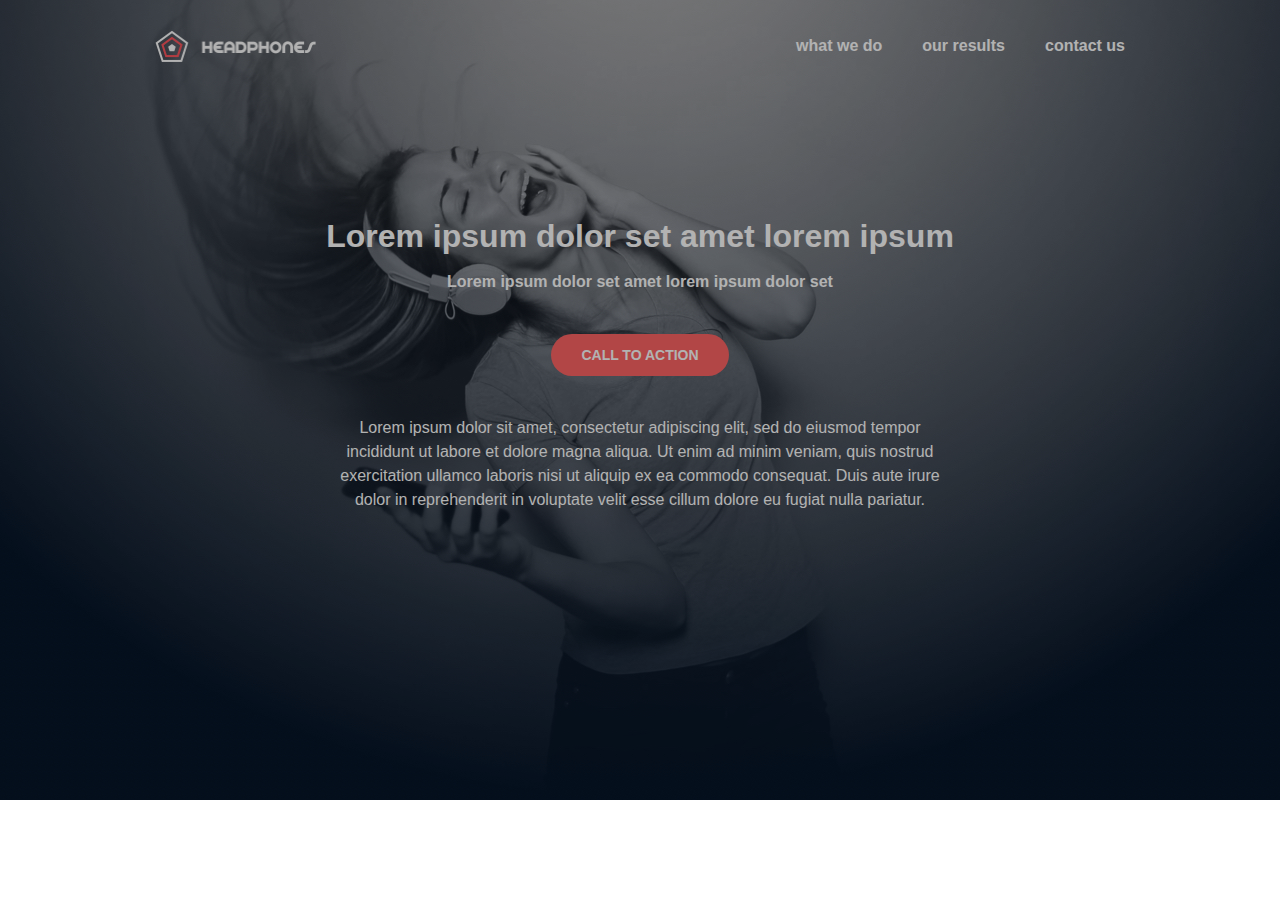
==== headphones/0-index.html @ b348c312 "Header" ====
<!DOCTYPE html>
<html lang="en">
<head>
    <meta charset="UTF-8">
    <meta name="viewport" content="width=device-width, initial-scale=1.0">
    <title>Headphones</title>
    <link rel="stylesheet" href="0-styles.css">
</head>
<body>
    <header class="header">
        <div class="container">
            <nav class="nav">
                <img src="./assets/logo_headphones.png" alt="Headphones logo" class="logo">
                <div class="nav-links">
                    <a href="#" class="nav-link">what we do</a>
                    <a href="#" class="nav-link">our results</a>
                    <a href="#" class="nav-link">contact us</a>
                </div>
                <button class="menu-toggle">
                    <span></span>
                    <span></span>
                    <span></span>
                </button>
            </nav>
            <div class="hero">
                <h1>Lorem ipsum dolor set amet lorem ipsum</h1>
                <h2>Lorem ipsum dolor set amet lorem ipsum dolor set</h2>
                <button class="cta-button">CALL TO ACTION</button>
                <p>Lorem ipsum dolor sit amet, consectetur adipiscing elit, sed do eiusmod tempor incididunt ut labore et dolore magna aliqua. Ut enim ad minim veniam, quis nostrud exercitation ullamco laboris nisi ut aliquip ex ea commodo consequat. Duis aute irure dolor in reprehenderit in voluptate velit esse cillum dolore eu fugiat nulla pariatur.</p>
            </div>
        </div>
    </header>
</body>
</html>
---- headphones/0-styles.css ----
/* Reset and base styles */
*, *::before, *::after {
    box-sizing: border-box;
    margin: 0;
    padding: 0;
}

:root {
    --color-primary: #FF6565;
    --color-black: #071629;
    --color-white: #ffffff;
    --font-family: 'Source Sans Pro', sans-serif;
}

body {
    font-family: var(--font-family);
    font-size: 16px;
    line-height: 1.5;
    color: var(--color-white);
}

.container {
    max-width: 1000px;
    margin: 0 auto;
    padding: 0 15px;
}

/* Header styles */
.header {
    background-image: url('./assets/headphones_hero_1.jpg');
    background-size: cover;
    background-position: center;
    min-height: 800px;
    position: relative;
}

.header::before {
    content: '';
    position: absolute;
    top: 0;
    left: 0;
    right: 0;
    bottom: 0;
    background-color: rgba(0, 0, 0, 0.3);
}

.nav {
    display: flex;
    justify-content: space-between;
    align-items: center;
    padding-top: 30px;
}

.logo {
    width: 161px;
    height: 32px;
}

.nav-links {
    display: flex;
    gap: 40px;
}

.nav-link {
    color: var(--color-white);
    text-decoration: none;
    font-weight: 700;
    text-transform: lowercase;
}

.menu-toggle {
    display: none;
}

.hero {
    text-align: center;
    padding-top: 150px;
}

.hero h1 {
    font-size: 32px;
    font-weight: 700;
    margin-bottom: 10px;
}

.hero h2 {
    font-size: 16px;
    font-weight: 700;
    margin-bottom: 40px;
}

.cta-button {
    background-color: var(--color-primary);
    color: var(--color-white);
    border: none;
    border-radius: 22px;
    padding: 13px 30px;
    font-size: 14px;
    font-weight: 700;
    cursor: pointer;
    transition: opacity 0.3s ease;
}

.cta-button:hover {
    opacity: 0.9;
}

.hero p {
    max-width: 630px;
    margin: 40px auto 0;
}

/* Mobile styles */
@media (max-width: 480px) {
    .nav-links {
        display: none;
    }

    .menu-toggle {
        display: block;
        background: none;
        border: none;
        cursor: pointer;
    }

    .menu-toggle span {
        display: block;
        width: 18px;
        height: 2px;
        background-color: var(--color-white);
        margin: 4px 0;
    }

    .hero {
        padding-top: 120px;
    }

    .hero h1 {
        font-size: 28px;
    }

    .hero h2 {
        font-size: 14px;
    }
}
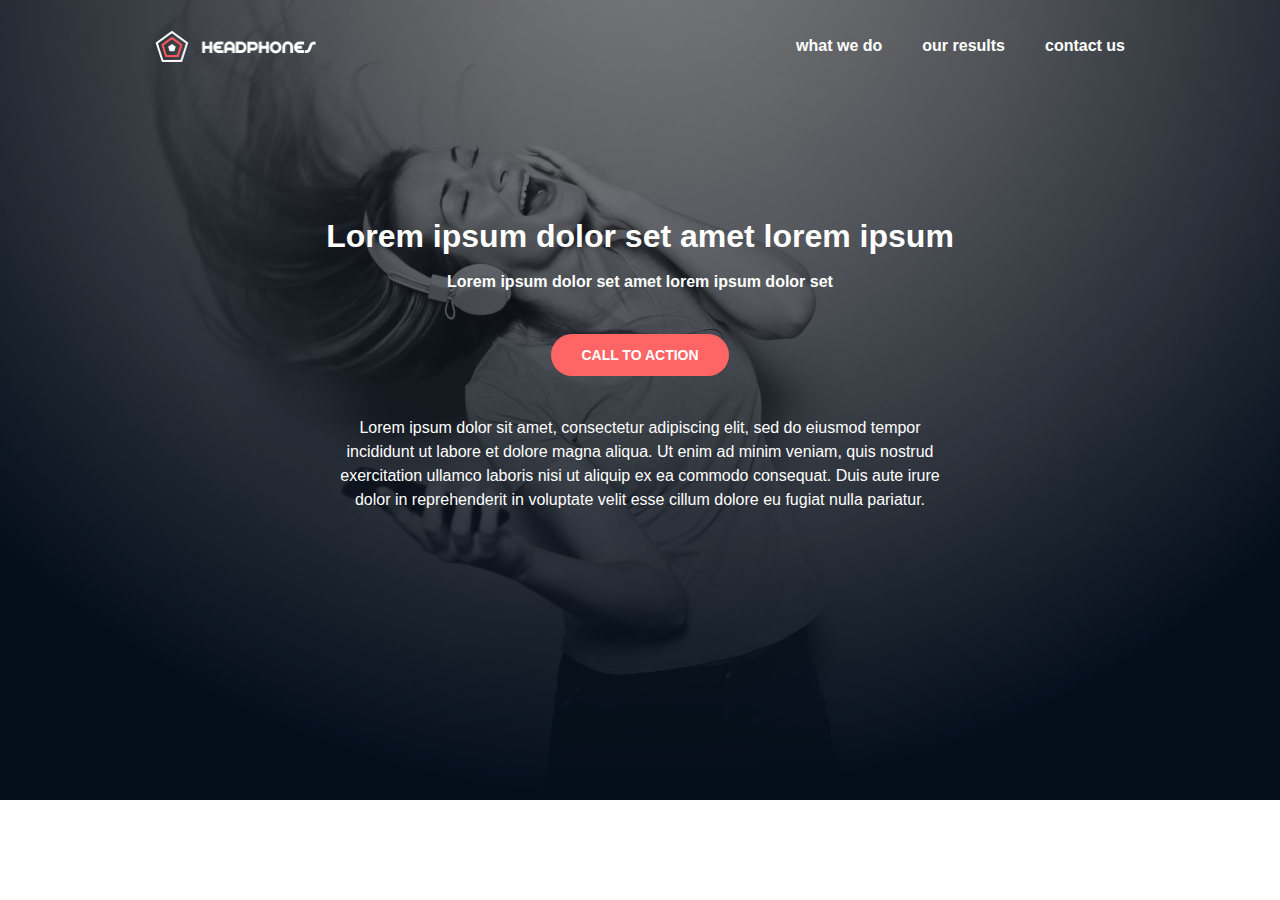
==== commit 0176be3d: "Fixing some issues in the header" ====
--- a/headphones/0-index.html
+++ b/headphones/0-index.html
@@ -12,9 +12,9 @@
             <nav class="nav">
                 <img src="./assets/logo_headphones.png" alt="Headphones logo" class="logo">
                 <div class="nav-links">
-                    <a href="#" class="nav-link">what we do</a>
-                    <a href="#" class="nav-link">our results</a>
-                    <a href="#" class="nav-link">contact us</a>
+                    <a href="#what-we-do" class="nav-link">what we do</a>
+                    <a href="#our-results" class="nav-link">our results</a>
+                    <a href="#contact-us" class="nav-link">contact us</a>
                 </div>
                 <button class="menu-toggle">
                     <span></span>
--- a/headphones/0-styles.css
+++ b/headphones/0-styles.css
@@ -49,6 +49,8 @@
     justify-content: space-between;
     align-items: center;
     padding-top: 30px;
+    position: relative;
+    z-index: 1;
 }
 
 .logo {
@@ -66,6 +68,11 @@
     text-decoration: none;
     font-weight: 700;
     text-transform: lowercase;
+    transition: color 0.3s ease;
+}
+
+.nav-link:hover, .nav-link:focus {
+    color: var(--color-primary);
 }
 
 .menu-toggle {
@@ -75,6 +82,8 @@
 .hero {
     text-align: center;
     padding-top: 150px;
+    position: relative;
+    z-index: 1;
 }
 
 .hero h1 {
@@ -101,13 +110,14 @@
     transition: opacity 0.3s ease;
 }
 
-.cta-button:hover {
+.cta-button:hover, .cta-button:focus {
     opacity: 0.9;
 }
 
 .hero p {
     max-width: 630px;
     margin: 40px auto 0;
+    user-select: text;
 }
 
 /* Mobile styles */
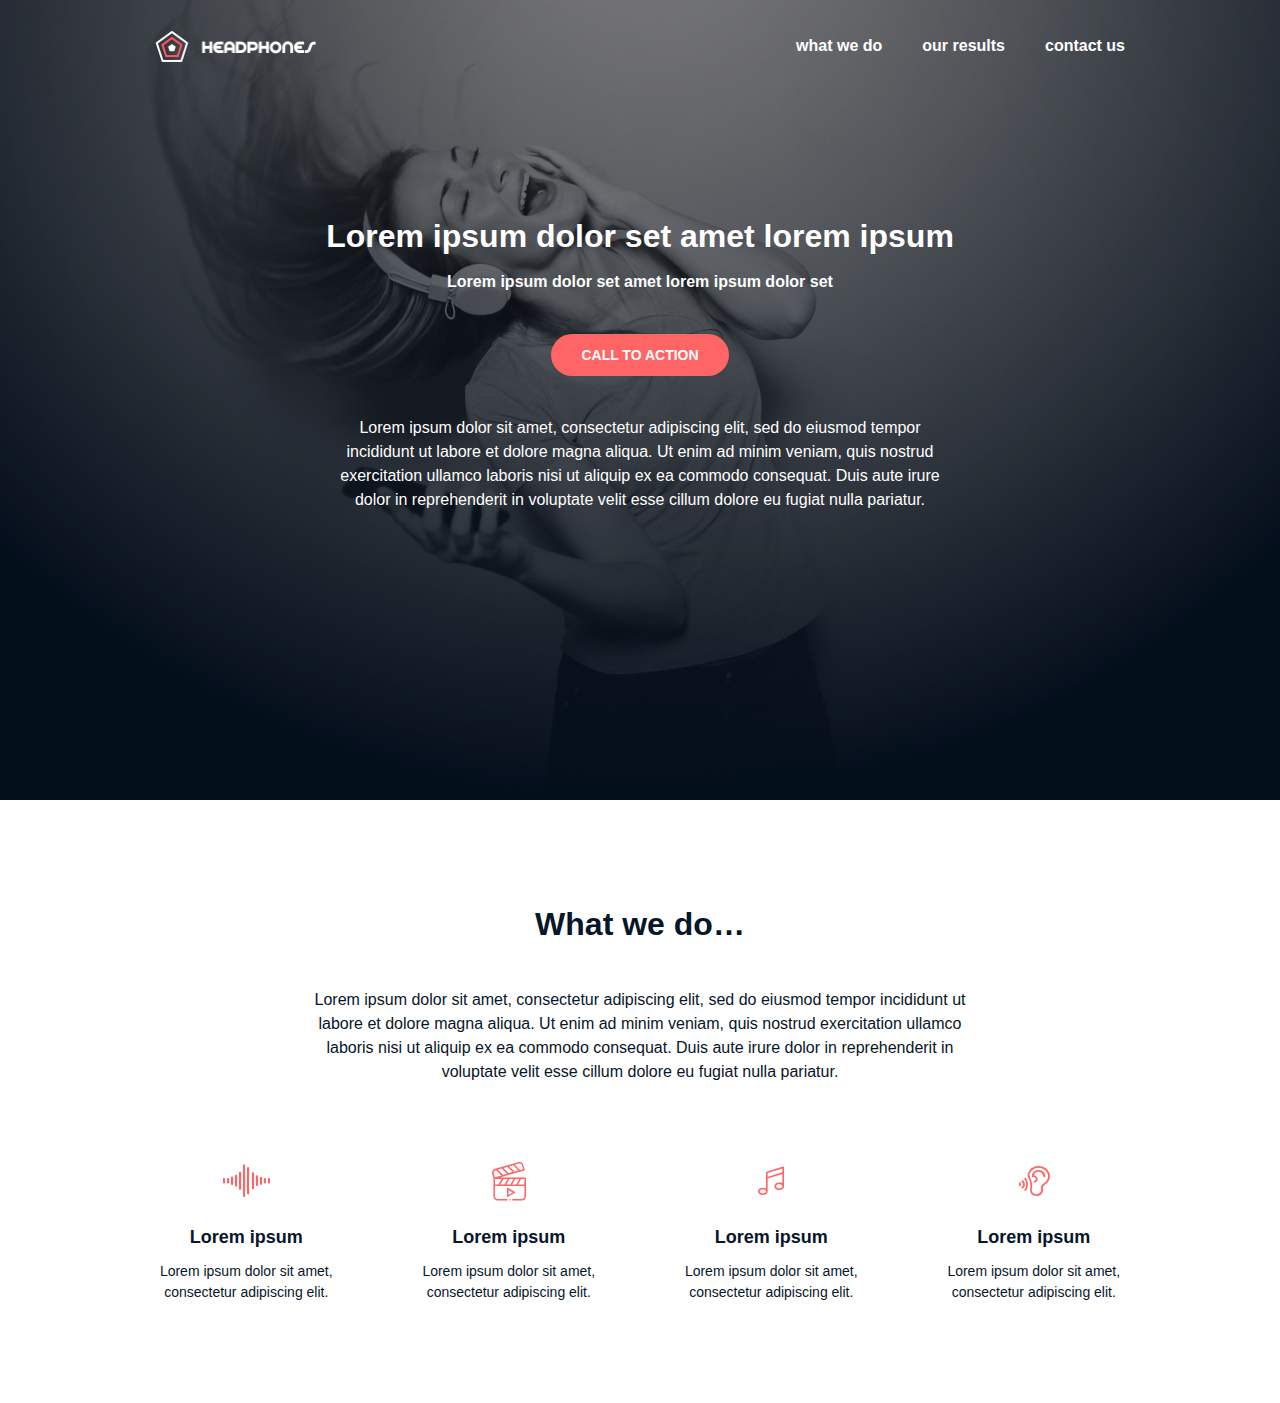
==== commit 32ab78f0: "more styling for the what we do section" ====
--- a/headphones/0-index.html
+++ b/headphones/0-index.html
@@ -30,5 +30,34 @@
             </div>
         </div>
     </header>
+    <main>
+        <section class="what-we-do">
+            <div class="container">
+                <h2 class="section-title">What we do…</h2>
+                <p class="section-description">
+                    Lorem ipsum dolor sit amet, consectetur adipiscing elit, sed do eiusmod tempor incididunt ut labore et dolore magna aliqua. Ut enim ad minim veniam, quis nostrud exercitation ullamco laboris nisi ut aliquip ex ea commodo consequat. Duis aute irure dolor in reprehenderit in voluptate velit esse cillum dolore eu fugiat nulla pariatur.
+                </p>
+                <div class="services-grid">
+                    <div class="service-item" data-icon="&#xe90e;">
+                        <h3>Lorem ipsum</h3>
+                        <p>Lorem ipsum dolor sit amet, consectetur adipiscing elit.</p>
+                    </div>
+                    <div class="service-item" data-icon="&#xe910;">
+                        <h3>Lorem ipsum</h3>
+                        <p>Lorem ipsum dolor sit amet, consectetur adipiscing elit.</p>
+                    </div>
+                    <div class="service-item" data-icon="&#xe90d;">
+                        <h3>Lorem ipsum</h3>
+                        <p>Lorem ipsum dolor sit amet, consectetur adipiscing elit.</p>
+                    </div>
+                    <div class="service-item" data-icon="&#xe909;">
+                        <h3>Lorem ipsum</h3>
+                        <p>Lorem ipsum dolor sit amet, consectetur adipiscing elit.</p>
+                    </div>
+                </div>
+            </div>
+        </section>
+    </main>
+    
 </body>
 </html>--- a/headphones/0-styles.css
+++ b/headphones/0-styles.css
@@ -152,4 +152,136 @@
     .hero h2 {
         font-size: 14px;
     }
-}+}
+
+/* What we do section */
+.what-we-do {
+    padding: 100px 0;
+    color: var(--color-black);
+}
+
+.section-title {
+    font-size: 32px;
+    font-weight: 700;
+    text-align: center;
+    margin-bottom: 40px;
+}
+
+.section-description {
+    max-width: 680px;
+    margin: 0 auto 60px;
+    text-align: center;
+}
+
+.services-grid {
+    display: flex;
+    flex-wrap: wrap;
+    justify-content: center;
+    gap: 80px;
+}
+
+.service-item {
+    flex-basis: calc(25% - 60px);
+    text-align: center;
+}
+
+.service-item i {
+    display: block;
+    font-size: 100px;
+    color: var(--color-primary);
+    margin: 0 auto 20px;
+}
+
+.service-item h3 {
+    font-size: 18px;
+    font-weight: 700;
+    margin: 20px 0 10px;
+}
+
+.service-item p {
+    font-size: 14px;
+}
+
+/* What we do section */
+
+@font-face {
+    font-family: 'holberton_school-icon';
+    src: url('./assets/holberton_school-icon/fonts/holberton_school-icon.woff') format('woff2'),
+         url('./assets/holberton_school-icon/fonts/holberton_school-icon.woff') format('woff');
+    font-weight: normal;
+    font-style: normal;
+}
+
+.what-we-do {
+    padding: 100px 0;
+    color: var(--color-black);
+}
+
+.section-title {
+    font-size: 32px;
+    font-weight: 700;
+    text-align: center;
+    margin-bottom: 40px;
+}
+
+.section-description {
+    max-width: 680px;
+    margin: 0 auto 60px;
+    text-align: center;
+}
+
+.services-grid {
+    display: flex;
+    flex-wrap: wrap;
+    justify-content: center;
+    gap: 80px;
+}
+
+.service-item {
+    flex-basis: calc(25% - 60px);
+    text-align: center;
+    position: relative; /* Added to position icons */
+    padding-top: 60px; /* Adjust for icon space */
+}
+
+.service-item::before {
+    content: attr(data-icon); /* Using data-icon attribute */
+    font-family: "holberton_school-icon"; /* Replace with your actual font family */
+    font-size: 50px; /* Adjust size as needed */
+    color: var(--color-primary);
+    position: absolute;
+    top: 0;
+    left: 50%;
+    transform: translateX(-50%);
+}
+
+.service-item h3 {
+    font-size: 18px;
+    font-weight: 700;
+    margin: 20px 0 10px;
+}
+
+.service-item p {
+    font-size: 14px;
+}
+
+/* Responsive styles */
+@media (max-width: 768px) {
+    .service-item {
+        flex-basis: calc(50% - 40px);
+    }
+}
+
+@media (max-width: 480px) {
+    .what-we-do {
+        padding: 50px 0;
+    }
+
+    .section-title {
+        font-size: 28px;
+    }
+
+    .service-item {
+        flex-basis: 100%;
+    }
+}
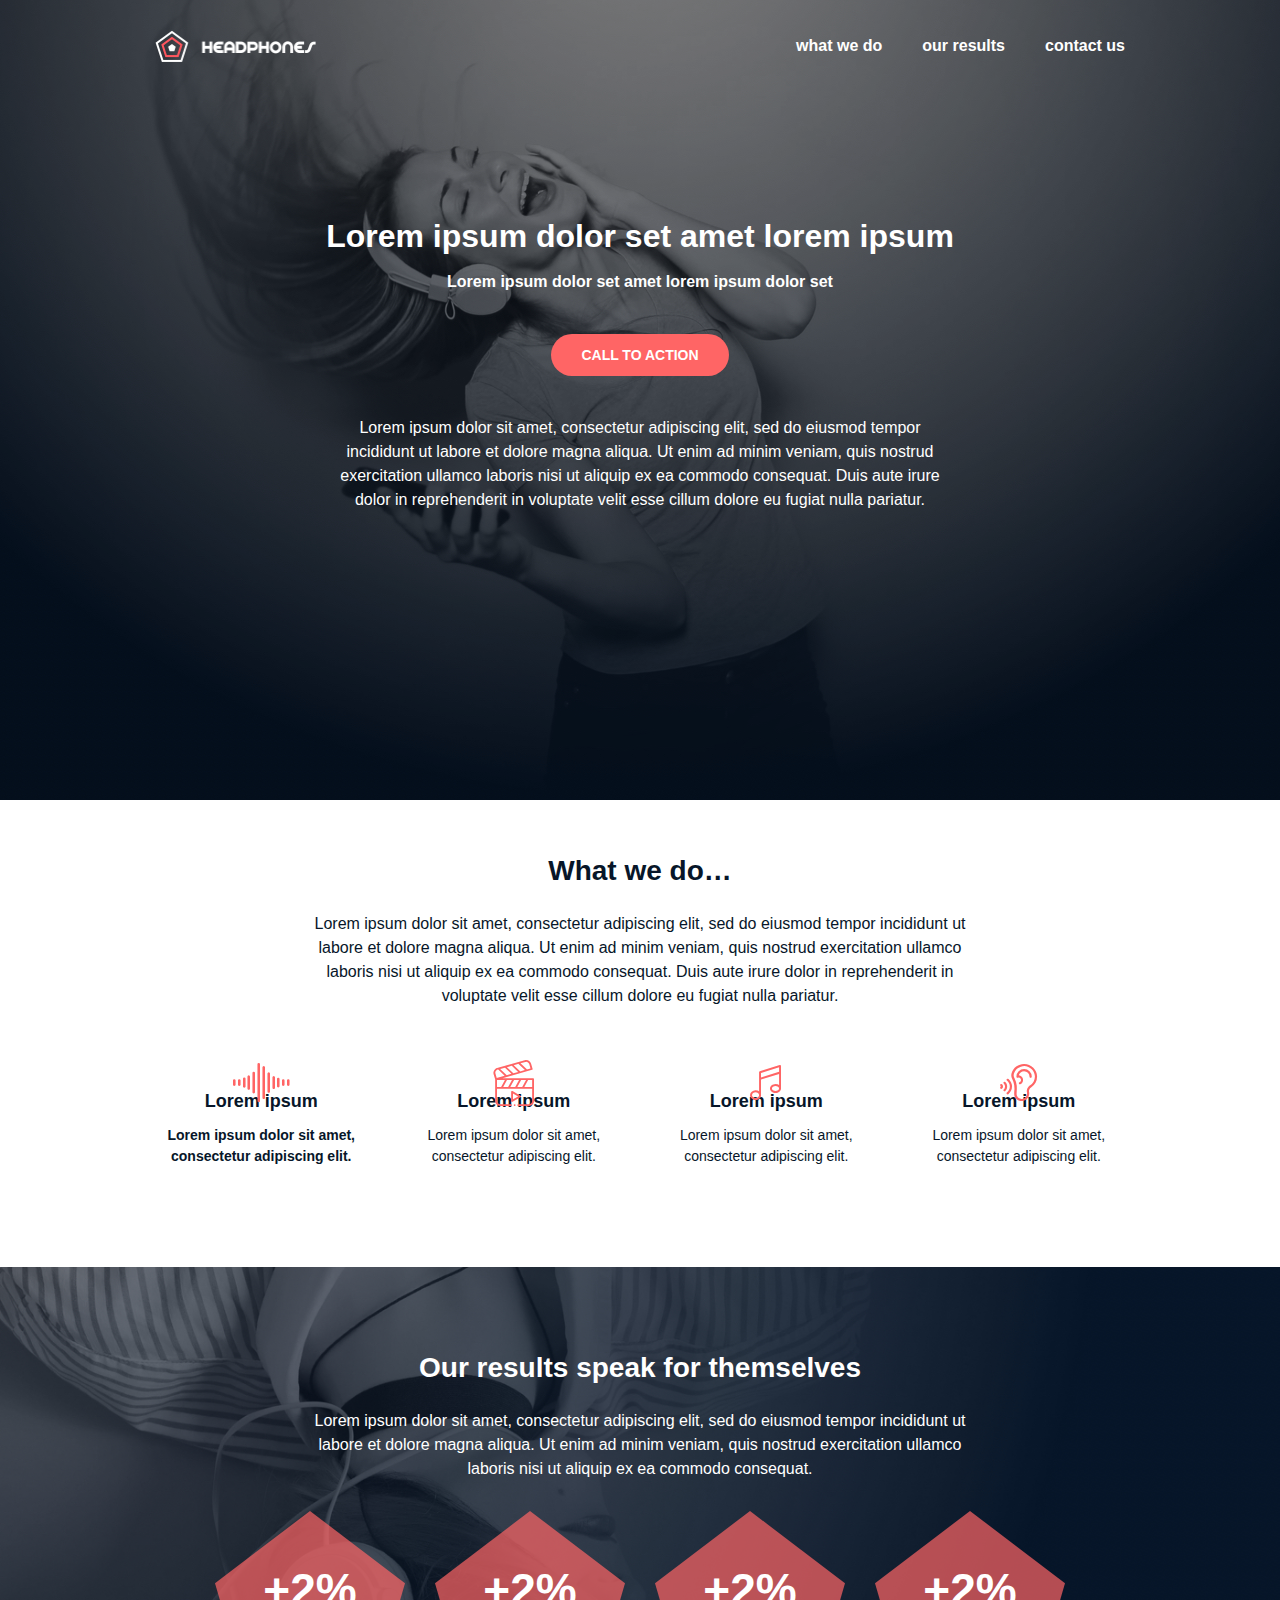
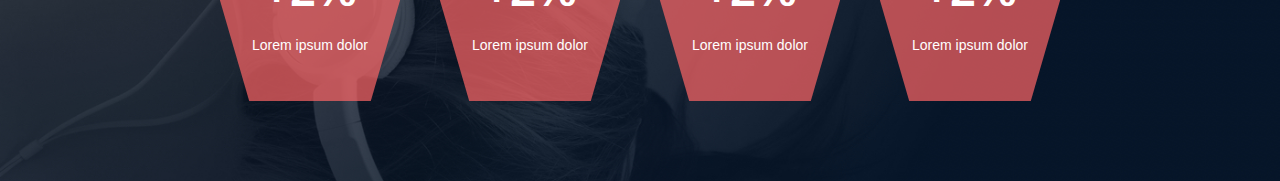
==== commit 964cf003: "adding and styling the our result section" ====
--- a/headphones/0-index.html
+++ b/headphones/0-index.html
@@ -30,6 +30,15 @@
             </div>
         </div>
     </header>
+    <!DOCTYPE html>
+<html lang="en">
+<head>
+    <meta charset="UTF-8">
+    <meta name="viewport" content="width=device-width, initial-scale=1.0">
+    <title>What We Do</title>
+    <link rel="stylesheet" href="1-styles.css">
+</head>
+<body>
     <main>
         <section class="what-we-do">
             <div class="container">
@@ -39,7 +48,7 @@
                 </p>
                 <div class="services-grid">
                     <div class="service-item" data-icon="&#xe90e;">
-                        <h3>Lorem ipsum</h3>
+                        <h3>Lorem ipsum</ha3>
                         <p>Lorem ipsum dolor sit amet, consectetur adipiscing elit.</p>
                     </div>
                     <div class="service-item" data-icon="&#xe910;">
@@ -57,7 +66,33 @@
                 </div>
             </div>
         </section>
+        <section class="our-results">
+            <div class="container">
+              <h2 class="section-title">Our results speak for themselves</h2>
+              <p class="section-description">
+                Lorem ipsum dolor sit amet, consectetur adipiscing elit, sed do eiusmod tempor incididunt ut labore et dolore magna aliqua. Ut enim ad minim veniam, quis nostrud exercitation ullamco laboris nisi ut aliquip ex ea commodo consequat.
+              </p>
+              <div class="results-grid">
+                <div class="result-item">
+                  <span class="result-percentage">+2%</span>
+                  <p>Lorem ipsum dolor</p>
+                </div>
+                <div class="result-item">
+                  <span class="result-percentage">+2%</span>
+                  <p>Lorem ipsum dolor</p>
+                </div>
+                <div class="result-item">
+                  <span class="result-percentage">+2%</span>
+                  <p>Lorem ipsum dolor</p>
+                </div>
+                <div class="result-item">
+                  <span class="result-percentage">+2%</span>
+                  <p>Lorem ipsum dolor</p>
+                </div>
+              </div>
+            </div>
+          </section>
     </main>
-    
+</body>
 </body>
 </html>--- a/headphones/0-styles.css
+++ b/headphones/0-styles.css
@@ -213,20 +213,20 @@
 }
 
 .what-we-do {
-    padding: 100px 0;
+    padding: 50px 0; /* Compacted padding */
     color: var(--color-black);
 }
 
 .section-title {
-    font-size: 32px;
-    font-weight: 700;
-    text-align: center;
-    margin-bottom: 40px;
+    font-size: 28px; /* Compacted font size */
+    font-weight: 700;
+    text-align: center;
+    margin-bottom: 20px; /* Compacted margin */
 }
 
 .section-description {
     max-width: 680px;
-    margin: 0 auto 60px;
+    margin: 0 auto 30px; /* Compacted margin */
     text-align: center;
 }
 
@@ -234,23 +234,24 @@
     display: flex;
     flex-wrap: wrap;
     justify-content: center;
-    gap: 80px;
+    gap: 40px; /* Compacted gap */
 }
 
 .service-item {
     flex-basis: calc(25% - 60px);
     text-align: center;
-    position: relative; /* Added to position icons */
-    padding-top: 60px; /* Adjust for icon space */
+    position: relative;
+    padding-top: 70px; /* Reduced from 100px */
+    margin-bottom: 40px;
 }
 
 .service-item::before {
-    content: attr(data-icon); /* Using data-icon attribute */
-    font-family: "holberton_school-icon"; /* Replace with your actual font family */
-    font-size: 50px; /* Adjust size as needed */
-    color: var(--color-primary);
+    content: attr(data-icon);
+    font-family: "holberton_school-icon";
+    font-size: 70px; /* Increased from 50px */
+    color: #FF6565;
     position: absolute;
-    top: 0;
+    top: -20px; /* Changed from 0 */
     left: 50%;
     transform: translateX(-50%);
 }
@@ -258,30 +259,73 @@
 .service-item h3 {
     font-size: 18px;
     font-weight: 700;
-    margin: 20px 0 10px;
+    margin: 0 0 10px;
+    margin-top: 30px; /* Increased from 20px */
 }
 
 .service-item p {
     font-size: 14px;
+    margin: 0; /* Reset margin for better spacing */
+    margin-top: 10px; /* Adjusted margin-top for spacing */
 }
 
 /* Responsive styles */
 @media (max-width: 768px) {
     .service-item {
-        flex-basis: calc(50% - 40px);
+        flex-basis: calc(50% - 20px); /* Compacted basis */
     }
 }
 
 @media (max-width: 480px) {
     .what-we-do {
-        padding: 50px 0;
-    }
-
-    .section-title {
-        font-size: 28px;
-    }
-
-    .service-item {
-        flex-basis: 100%;
-    }
-}
+        padding: 30px 0; /* Compacted padding */
+    }
+    }
+/*our result section*/
+.our-results {
+    background-color: #071629;
+    background-image: url('./assets/headphones_hero_2.jpg');
+    background-size: cover;
+    color: white;
+    padding: 80px 0;
+  }
+  
+  .section-title {
+    text-align: center;
+    font-size: 32px;
+    margin-bottom: 40px;
+  }
+  
+  .section-description {
+    text-align: center;
+    max-width: 600px;
+    margin: 0 auto 60px;
+  }
+  
+  .results-grid {
+    display: flex;
+    justify-content: center;
+    gap: 30px;
+  }
+  
+  .result-item {
+    width: 190px;
+    height: 190px;
+    background-color: rgba(255, 101, 101, 0.7);
+    clip-path: polygon(50% 0%, 100% 38%, 82% 100%, 18% 100%, 0% 38%);
+    display: flex;
+    flex-direction: column;
+    justify-content: center;
+    align-items: center;
+    text-align: center;
+  }
+  
+  .result-percentage {
+    font-size: 46px;
+    font-weight: bold;
+  }
+  
+  .result-item p {
+    font-size: 14px;
+    margin-top: 10px;
+  }--- a/headphones/1-styles.css
+++ b/headphones/1-styles.css
@@ -0,0 +1,85 @@
+/* What we do section */
+
+@font-face {
+    font-family: 'holberton_school-icon';
+    src: url('./assets/holberton_school-icon/fonts/holberton_school-icon.woff') format('woff2'),
+         url('./assets/holberton_school-icon/fonts/holberton_school-icon.woff') format('woff');
+    font-weight: normal;
+    font-style: normal;
+}
+
+.what-we-do {
+    padding: 50px 0; /* Compacted padding */
+    color: var(--color-black);
+}
+
+.section-title {
+    font-size: 28px; /* Compacted font size */
+    font-weight: 700;
+    text-align: center;
+    margin-bottom: 20px; /* Compacted margin */
+}
+
+.section-description {
+    max-width: 680px;
+    margin: 0 auto 30px; /* Compacted margin */
+    text-align: center;
+}
+
+.services-grid {
+    display: flex;
+    flex-wrap: wrap;
+    justify-content: center;
+    gap: 40px; /* Compacted gap */
+}
+
+.service-item {
+    flex-basis: calc(25% - 30px); /* Compacted basis */
+    text-align: center;
+    position: relative; /* Added to position icons */
+    padding-top: 30px; /* Adjusted padding for icon space */
+    margin-bottom: 40px; /* Space between items */
+}
+
+.service-item::before {
+    content: attr(data-icon); /* Using data-icon attribute */
+    font-family: "holberton_school-icon"; /* Replace with your actual font family */
+    font-size: 60px; /* Larger icon size */
+    color: #FF6565; /* Set icon color */
+    position: absolute;
+    top: 0;
+    left: 50%;
+    transform: translateX(-50%);
+}
+
+.service-item h3 {
+    font-size: 18px; /* Adjusted font size */
+    font-weight: 700;
+    margin-top: 20px; /* Space above title */
+}
+
+.service-item p {
+    font-size: 14px; /* Adjusted font size */
+    margin-top: 10px; /* Space above paragraph */
+}
+
+/* Responsive styles */
+@media (max-width: 768px) {
+    .service-item {
+        flex-basis: calc(50% - 20px); /* Compacted basis */
+    }
+}
+
+@media (max-width: 480px) {
+    .what-we-do {
+        padding: 30px 0; /* Compacted padding */
+    }
+
+    .section-title {
+        font-size: 24px; /* Compacted font size */
+    }
+
+    .service-item {
+        flex-basis: 100%;
+    }
+}
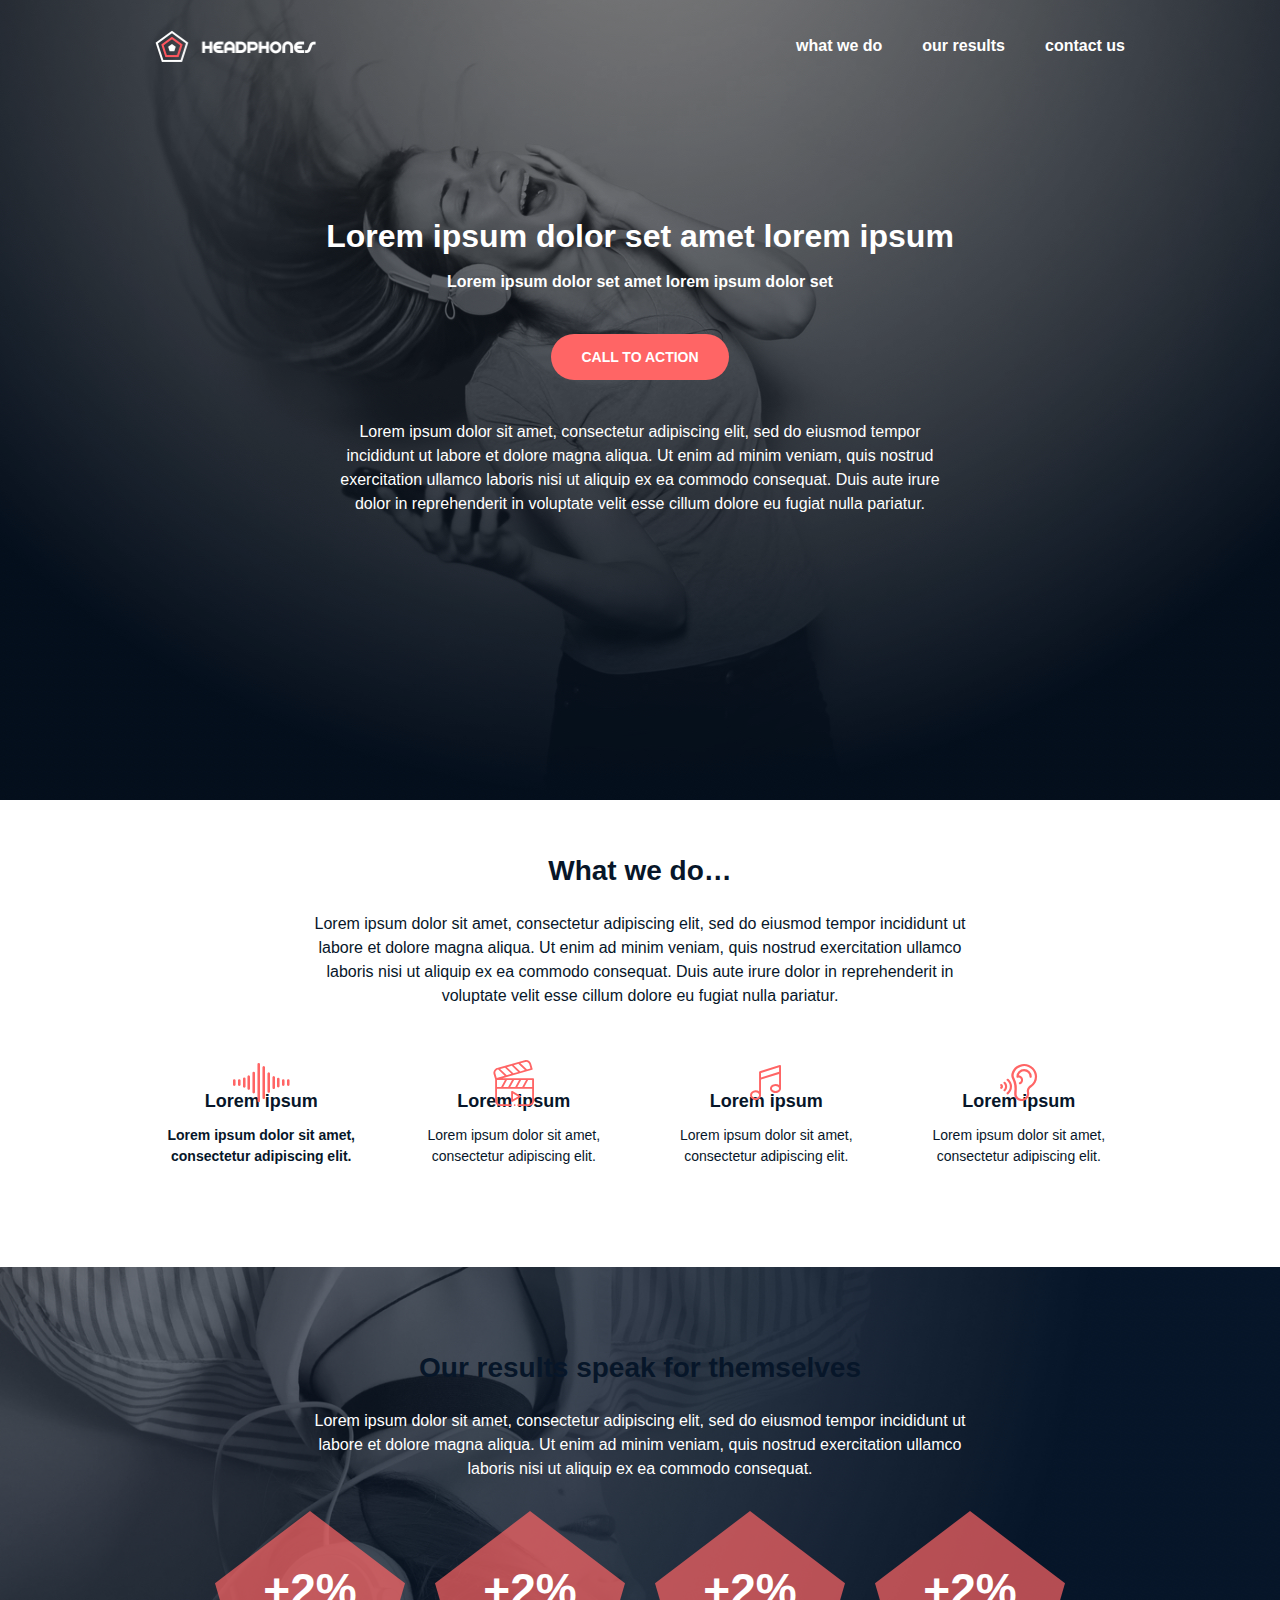
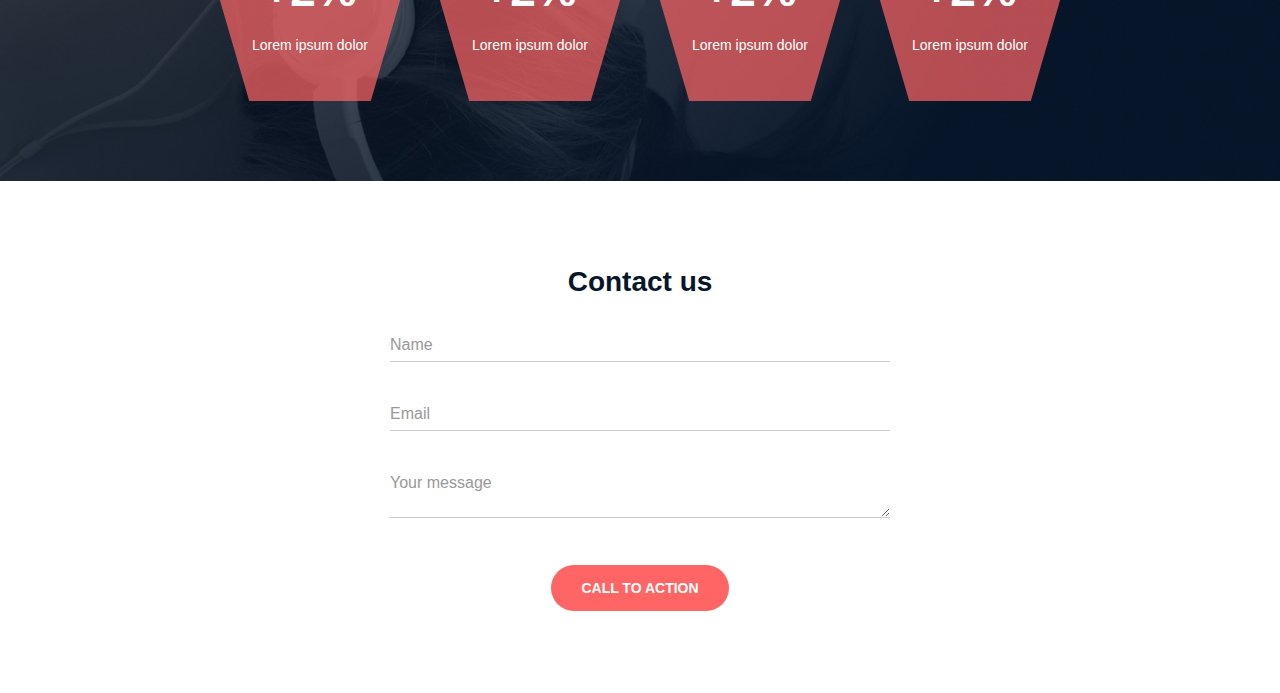
==== commit ace7f951: "adding and styling the contact section" ====
--- a/headphones/0-index.html
+++ b/headphones/0-index.html
@@ -92,6 +92,26 @@
               </div>
             </div>
           </section>
+          <section class="contact-us">
+            <div class="container">
+              <h2 class="section-title">Contact us</h2>
+              <form class="contact-form">
+                <div class="form-group">
+                  <input type="text" id="name" name="name" required>
+                  <label for="name">Name</label>
+                </div>
+                <div class="form-group">
+                  <input type="email" id="email" name="email" required>
+                  <label for="email">Email</label>
+                </div>
+                <div class="form-group">
+                  <textarea id="message" name="message" required></textarea>
+                  <label for="message">Your message</label>
+                </div>
+                <button type="submit" class="cta-button">CALL TO ACTION</button>
+              </form>
+            </div>
+          </section>
     </main>
 </body>
 </body>
--- a/headphones/0-styles.css
+++ b/headphones/0-styles.css
@@ -328,4 +328,81 @@
   .result-item p {
     font-size: 14px;
     margin-top: 10px;
+  }
+  /*contact us section*/
+  .contact-us {
+    padding: 80px 0;
+    background-color: #fff;
+  }
+  
+  .section-title {
+    text-align: center;
+    font-size: 32px;
+    margin-bottom: 50px;
+    color: #071629;
+  }
+  
+  .contact-form {
+    max-width: 500px;
+    margin: 0 auto;
+  }
+  
+  .form-group {
+    position: relative;
+    margin-bottom: 30px;
+  }
+  
+  .form-group input,
+  .form-group textarea {
+    width: 100%;
+    padding: 10px 0;
+    font-size: 16px;
+    border: none;
+    border-bottom: 1px solid #ccc;
+    outline: none;
+    background: transparent;
+  }
+  
+  .form-group label {
+    position: absolute;
+    top: 0;
+    left: 0;
+    padding: 10px 0;
+    font-size: 16px;
+    color: #999;
+    pointer-events: none;
+    transition: 0.5s;
+  }
+  
+  .form-group input:focus ~ label,
+  .form-group input:valid ~ label,
+  .form-group textarea:focus ~ label,
+  .form-group textarea:valid ~ label {
+    top: -20px;
+    font-size: 12px;
+    color: #FF6565;
+  }
+  
+  .form-group input:focus,
+  .form-group textarea:focus {
+    border-bottom: 2px solid #FF6565;
+  }
+  
+  .cta-button {
+    display: block;
+    margin: 40px auto 0;
+    padding: 15px 30px;
+    background-color: #FF6565;
+    color: #fff;
+    border: none;
+    border-radius: 25px;
+    font-size: 14px;
+    font-weight: bold;
+    text-transform: uppercase;
+    cursor: pointer;
+    transition: background-color 0.3s ease;
+  }
+  
+  .cta-button:hover {
+    background-color: #ff4f4f;
   }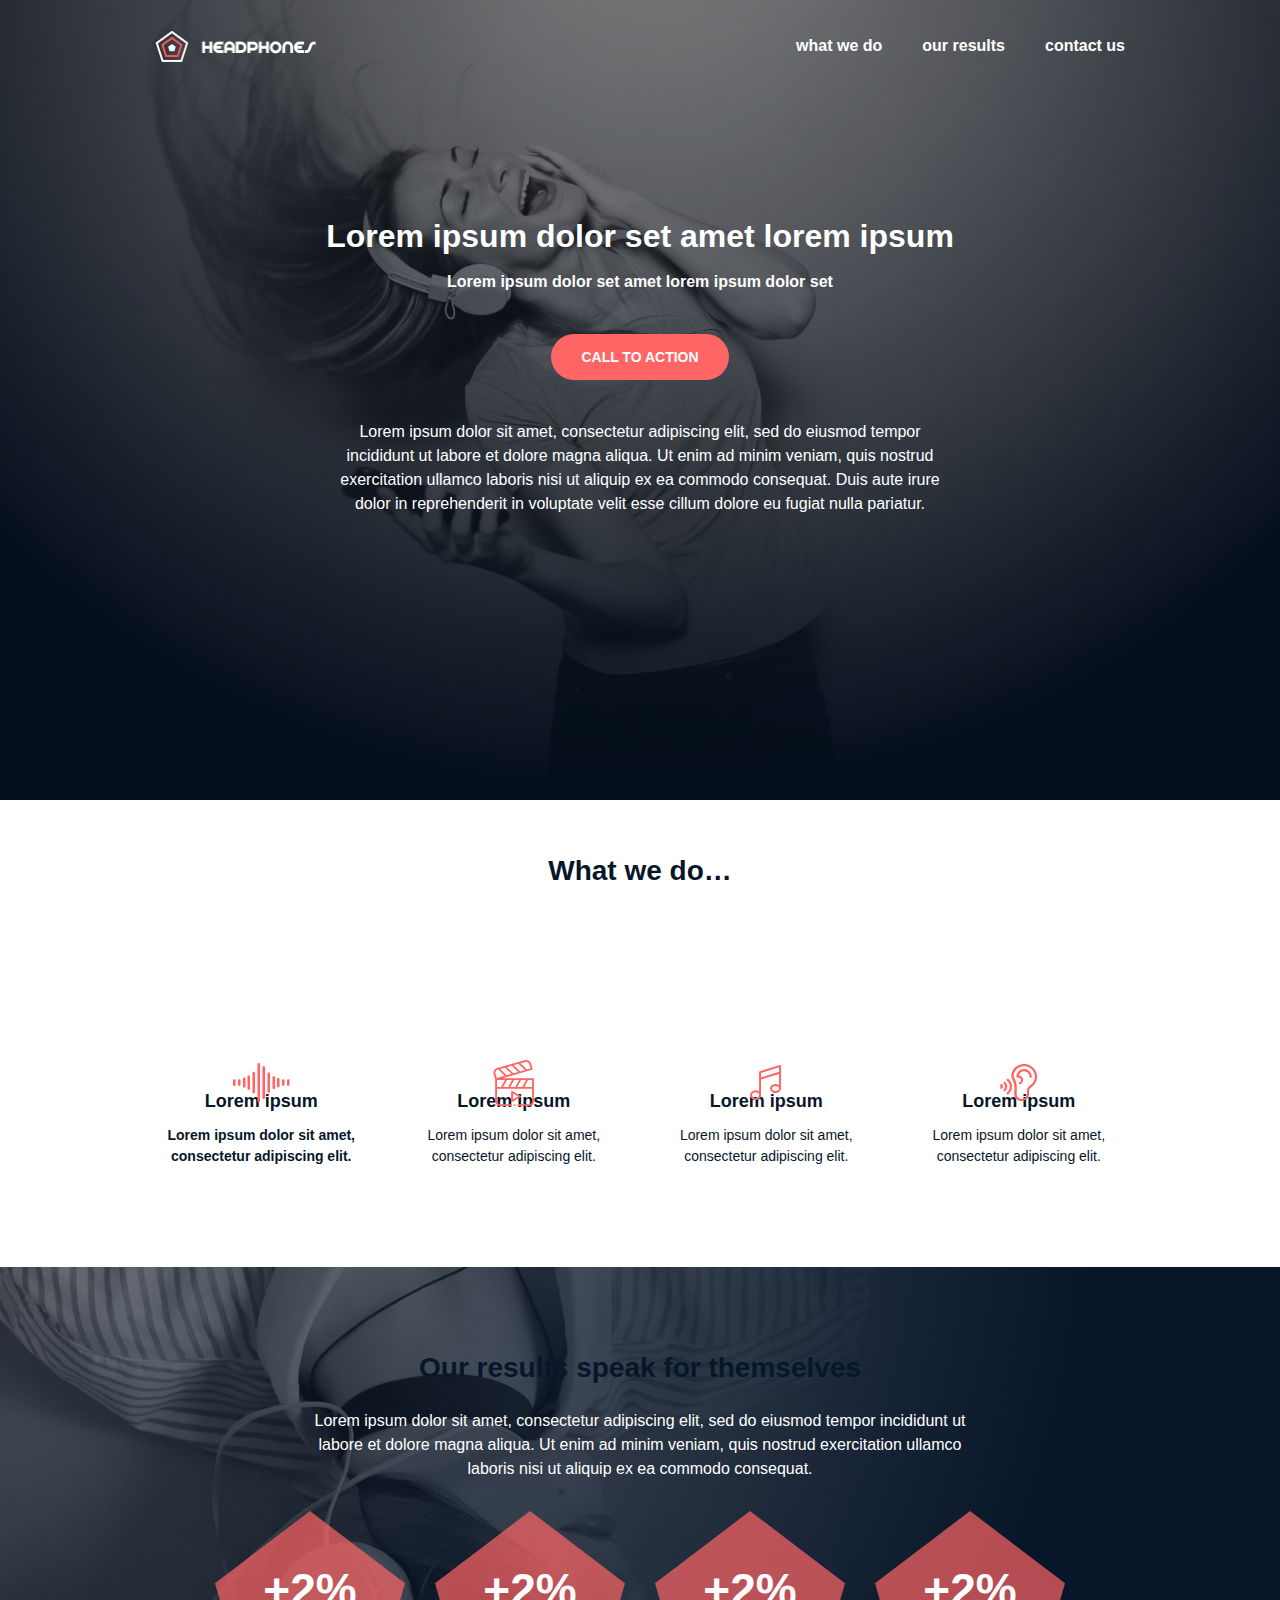
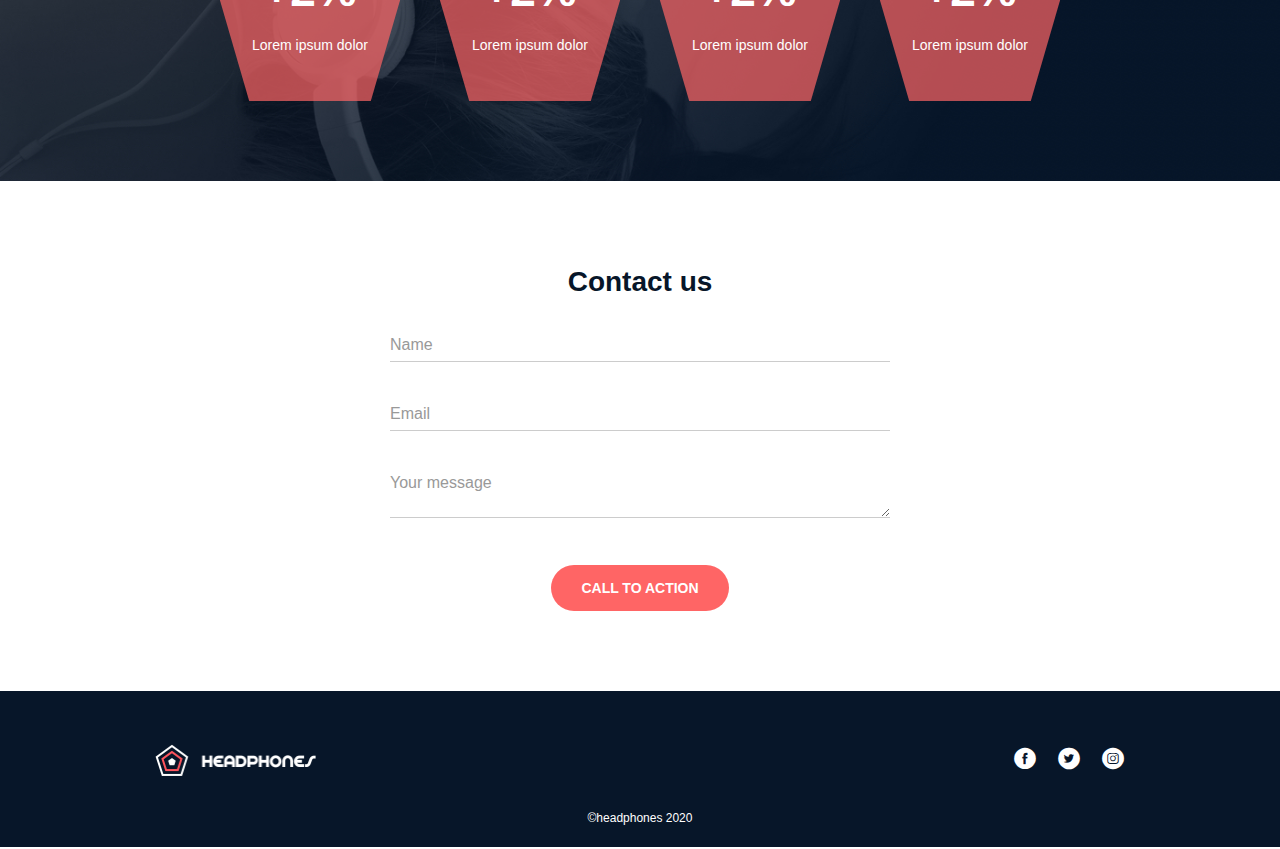
==== commit 83655b9e: "adding footer and style" ====
--- a/headphones/0-index.html
+++ b/headphones/0-index.html
@@ -113,6 +113,19 @@
             </div>
           </section>
     </main>
+    <footer class="footer">
+        <div class="container">
+          <div class="footer-content">
+            <img src="./assets/logo_headphones.png" alt="Headphones logo" class="footer-logo">
+            <div class="social-icons">
+              <a href="#" class="social-icon" data-icon="&#xe908;"></a>
+              <a href="#" class="social-icon" data-icon="&#xe90f;"></a>
+              <a href="#" class="social-icon" data-icon="&#xe90a;"></a>
+            </div>
+          </div>
+          <p class="copyright">©headphones 2020</p>
+        </div>
+      </footer>
 </body>
 </body>
 </html>--- a/headphones/0-styles.css
+++ b/headphones/0-styles.css
@@ -286,7 +286,7 @@
     background-color: #071629;
     background-image: url('./assets/headphones_hero_2.jpg');
     background-size: cover;
-    color: white;
+    color: rgb(255, 255, 255);
     padding: 80px 0;
   }
   
@@ -294,12 +294,14 @@
     text-align: center;
     font-size: 32px;
     margin-bottom: 40px;
+    color: rgb(255, 255, 255)
   }
   
   .section-description {
     text-align: center;
     max-width: 600px;
     margin: 0 auto 60px;
+    color: white
   }
   
   .results-grid {
@@ -405,4 +407,50 @@
   
   .cta-button:hover {
     background-color: #ff4f4f;
+  }
+  /*footer section*/
+  @font-face {
+    font-family: 'holberton_school-icon';
+    src: url('./assets/holberton_school-icon/fonts/holberton_school-icon.woff') format('woff');
+    font-weight: normal;
+    font-style: normal;
+  }
+  
+  .footer {
+    background-color: #071629;
+    padding: 50px 0 20px;
+  }
+  
+  .footer-content {
+    display: flex;
+    justify-content: space-between;
+    align-items: center;
+    margin-bottom: 30px;
+  }
+  
+  .footer-logo {
+    width: 161px;
+    height: 32px;
+  }
+  
+  .social-icons {
+    display: flex;
+    gap: 20px;
+  }
+  
+  .social-icon {
+    color: #ffffff;
+    font-size: 24px;
+    text-decoration: none;
+  }
+  
+  .social-icon::before {
+    font-family: 'holberton_school-icon';
+    content: attr(data-icon);
+  }
+  
+  .copyright {
+    color: #ffffff;
+    text-align: center;
+    font-size: 12px;
   }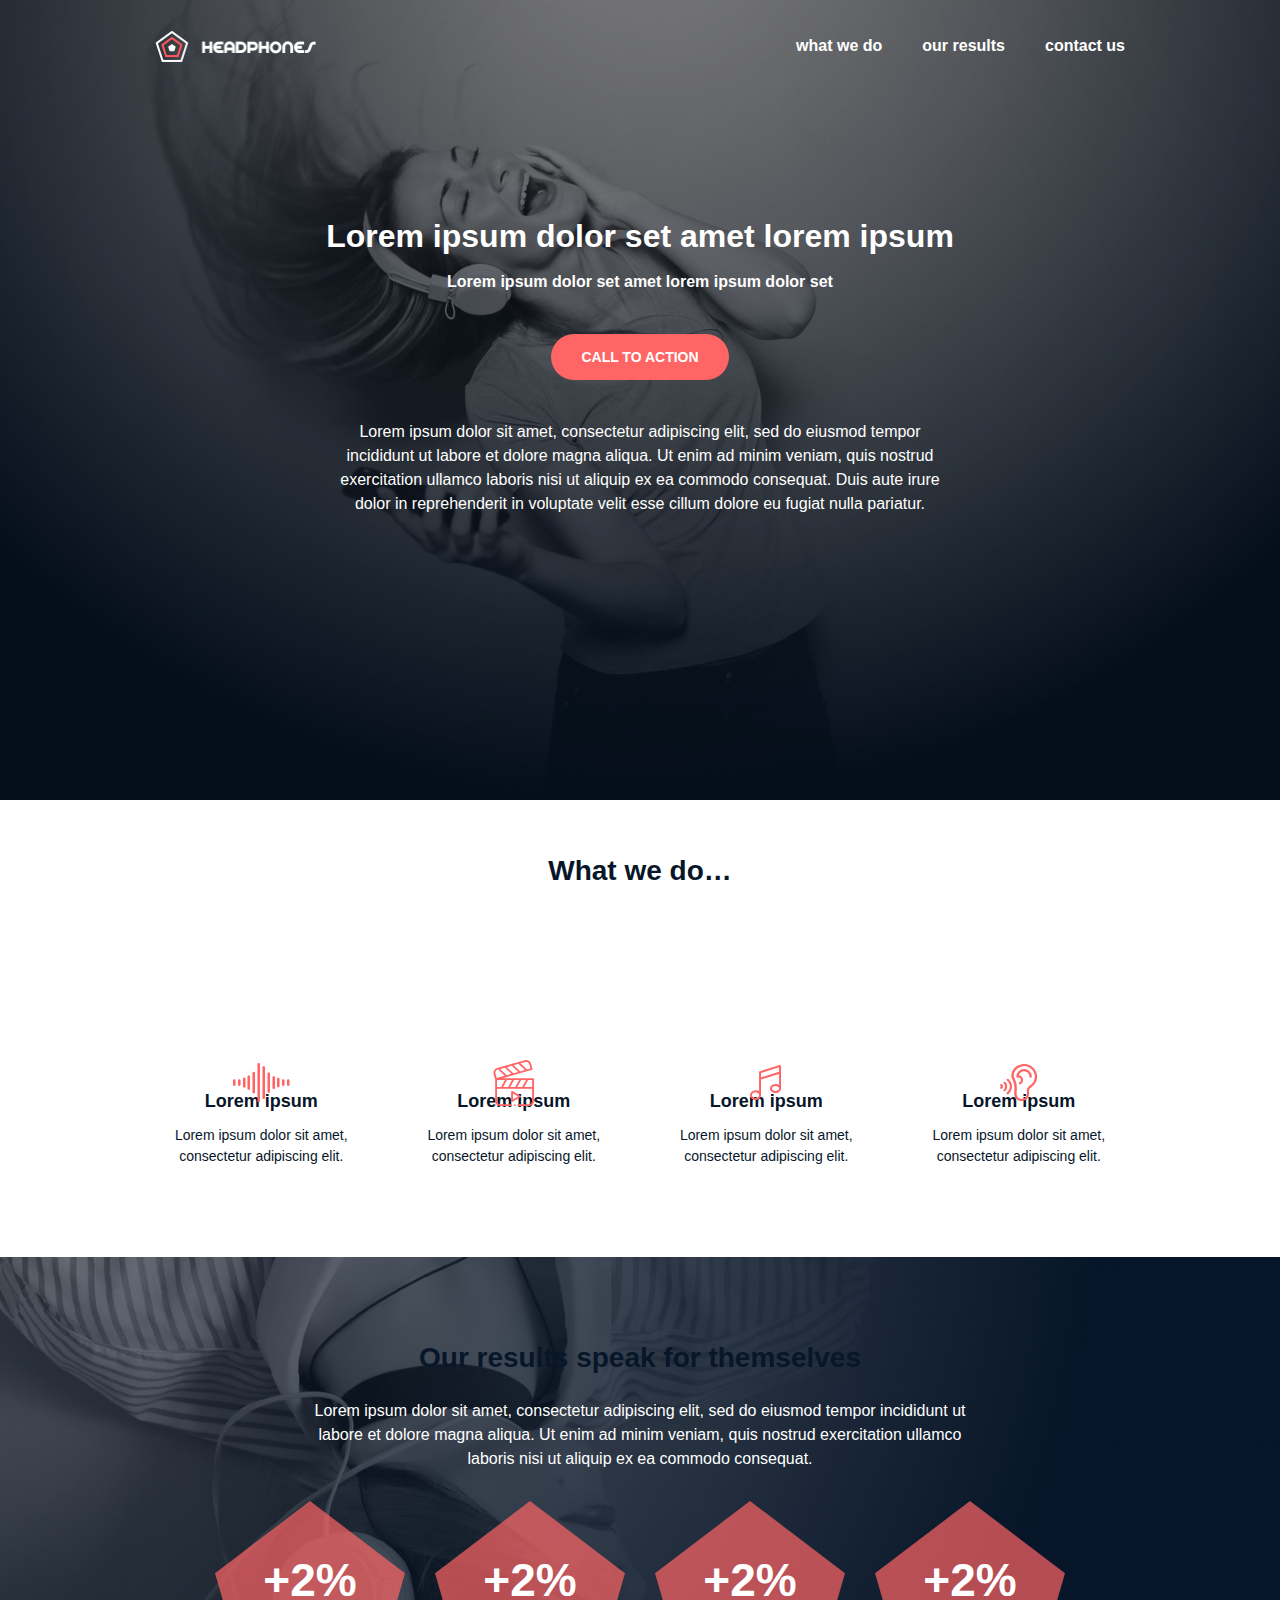
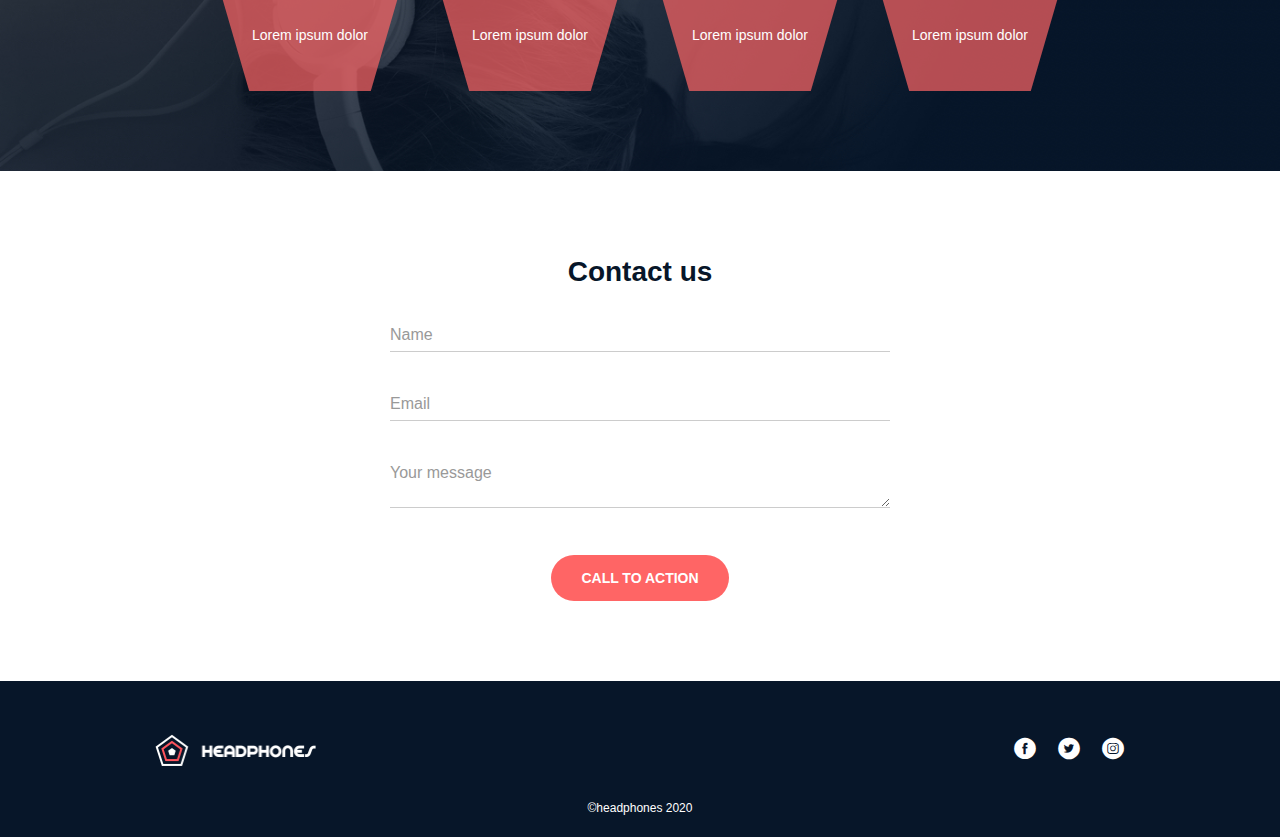
==== commit 159a7117: "litle styling" ====
--- a/headphones/0-index.html
+++ b/headphones/0-index.html
@@ -48,7 +48,7 @@
                 </p>
                 <div class="services-grid">
                     <div class="service-item" data-icon="&#xe90e;">
-                        <h3>Lorem ipsum</ha3>
+                        <h3>Lorem ipsum</h3>
                         <p>Lorem ipsum dolor sit amet, consectetur adipiscing elit.</p>
                     </div>
                     <div class="service-item" data-icon="&#xe910;">
@@ -66,32 +66,33 @@
                 </div>
             </div>
         </section>
+        
         <section class="our-results">
             <div class="container">
-              <h2 class="section-title">Our results speak for themselves</h2>
-              <p class="section-description">
-                Lorem ipsum dolor sit amet, consectetur adipiscing elit, sed do eiusmod tempor incididunt ut labore et dolore magna aliqua. Ut enim ad minim veniam, quis nostrud exercitation ullamco laboris nisi ut aliquip ex ea commodo consequat.
-              </p>
-              <div class="results-grid">
-                <div class="result-item">
-                  <span class="result-percentage">+2%</span>
-                  <p>Lorem ipsum dolor</p>
+                <h2 class="section-title">Our results speak for themselves</h2>
+                <p class="section-description">
+                    Lorem ipsum dolor sit amet, consectetur adipiscing elit, sed do eiusmod tempor incididunt ut labore et dolore magna aliqua. Ut enim ad minim veniam, quis nostrud exercitation ullamco laboris nisi ut aliquip ex ea commodo consequat.
+                </p>
+                <div class="results-grid">
+                    <div class="result-item">
+                        <span class="result-percentage">+2%</span>
+                        <p>Lorem ipsum dolor</p>
+                    </div>
+                    <div class="result-item">
+                        <span class="result-percentage">+2%</span>
+                        <p>Lorem ipsum dolor</p>
+                    </div>
+                    <div class="result-item">
+                        <span class="result-percentage">+2%</span>
+                        <p>Lorem ipsum dolor</p>
+                    </div>
+                    <div class="result-item">
+                        <span class="result-percentage">+2%</span>
+                        <p>Lorem ipsum dolor</p>
+                    </div>
                 </div>
-                <div class="result-item">
-                  <span class="result-percentage">+2%</span>
-                  <p>Lorem ipsum dolor</p>
-                </div>
-                <div class="result-item">
-                  <span class="result-percentage">+2%</span>
-                  <p>Lorem ipsum dolor</p>
-                </div>
-                <div class="result-item">
-                  <span class="result-percentage">+2%</span>
-                  <p>Lorem ipsum dolor</p>
-                </div>
-              </div>
             </div>
-          </section>
+        </section>        
           <section class="contact-us">
             <div class="container">
               <h2 class="section-title">Contact us</h2>
--- a/headphones/0-styles.css
+++ b/headphones/0-styles.css
@@ -243,6 +243,12 @@
     position: relative;
     padding-top: 70px; /* Reduced from 100px */
     margin-bottom: 40px;
+    transition: transform 0.3s, opacity 0.3s;
+}
+
+.service-item:hover {
+    transform: scale(1.1) rotate(5deg);
+    opacity: 0.9;
 }
 
 .service-item::before {
@@ -254,6 +260,19 @@
     top: -20px; /* Changed from 0 */
     left: 50%;
     transform: translateX(-50%);
+    animation: bounce 2s infinite;
+}
+
+@keyframes bounce {
+    0%, 20%, 50%, 80%, 100% {
+        transform: translateY(0);
+    }
+    40% {
+        transform: translateY(-20px);
+    }
+    60% {
+        transform: translateY(-10px);
+    }
 }
 
 .service-item h3 {
@@ -280,37 +299,38 @@
     .what-we-do {
         padding: 30px 0; /* Compacted padding */
     }
-    }
-/*our result section*/
+}
+
+/* Our results section */
 .our-results {
     background-color: #071629;
     background-image: url('./assets/headphones_hero_2.jpg');
     background-size: cover;
     color: rgb(255, 255, 255);
     padding: 80px 0;
-  }
-  
-  .section-title {
+}
+
+.section-title {
     text-align: center;
     font-size: 32px;
     margin-bottom: 40px;
-    color: rgb(255, 255, 255)
-  }
-  
-  .section-description {
+    color: rgb(255, 255, 255);
+}
+
+.section-description {
     text-align: center;
     max-width: 600px;
     margin: 0 auto 60px;
-    color: white
-  }
-  
-  .results-grid {
+    color: white;
+}
+
+.results-grid {
     display: flex;
     justify-content: center;
     gap: 30px;
-  }
-  
-  .result-item {
+}
+
+.result-item {
     width: 190px;
     height: 190px;
     background-color: rgba(255, 101, 101, 0.7);
@@ -320,17 +340,100 @@
     justify-content: center;
     align-items: center;
     text-align: center;
-  }
-  
-  .result-percentage {
+    transition: transform 0.3s;
+}
+
+.result-item:hover {
+    transform: translateY(-10px);
+}
+
+.result-percentage {
     font-size: 46px;
     font-weight: bold;
-  }
-  
-  .result-item p {
+}
+
+.result-item p {
     font-size: 14px;
     margin-top: 10px;
-  }
+}
+
+/* Contact us section */
+.contact-us {
+    padding: 80px 0;
+    background-color: #fff;
+}
+
+.section-title {
+    text-align: center;
+    font-size: 32px;
+    margin-bottom: 50px;
+    color: #071629;
+}
+
+.contact-form {
+    max-width: 500px;
+    margin: 0 auto;
+}
+
+.form-group {
+    position: relative;
+    margin-bottom: 30px;
+}
+
+.form-group input,
+.form-group textarea {
+    width: 100%;
+    padding: 10px 0;
+    font-size: 16px;
+    border: none;
+    border-bottom: 1px solid #ccc;
+    outline: none;
+    background: transparent;
+}
+
+.form-group label {
+    position: absolute;
+    top: 0;
+    left: 0;
+    padding: 10px 0;
+    font-size: 16px;
+    color: #999;
+    pointer-events: none;
+    transition: 0.5s;
+}
+
+.form-group input:focus ~ label,
+.form-group input:valid ~ label,
+.form-group textarea:focus ~ label,
+.form-group textarea:valid ~ label {
+    top: -20px;
+    font-size: 12px;
+    color: #FF6565;
+}
+
+.form-group input:focus,
+.form-group textarea:focus {
+    border-bottom: 2px solid #FF6565;
+}
+
+.cta-button {
+    display: block;
+    margin: 40px auto 0;
+    padding: 15px 30px;
+    background-color: #FF6565;
+    color: #fff;
+    border: none;
+    border-radius: 25px;
+    font-size: 14px;
+    font-weight: bold;
+    text-transform: uppercase;
+    cursor: pointer;
+    transition: background-color 0.3s ease;
+}
+
+.cta-button:hover {
+    background-color: #ff4f4f;
+}
   /*contact us section*/
   .contact-us {
     padding: 80px 0;
